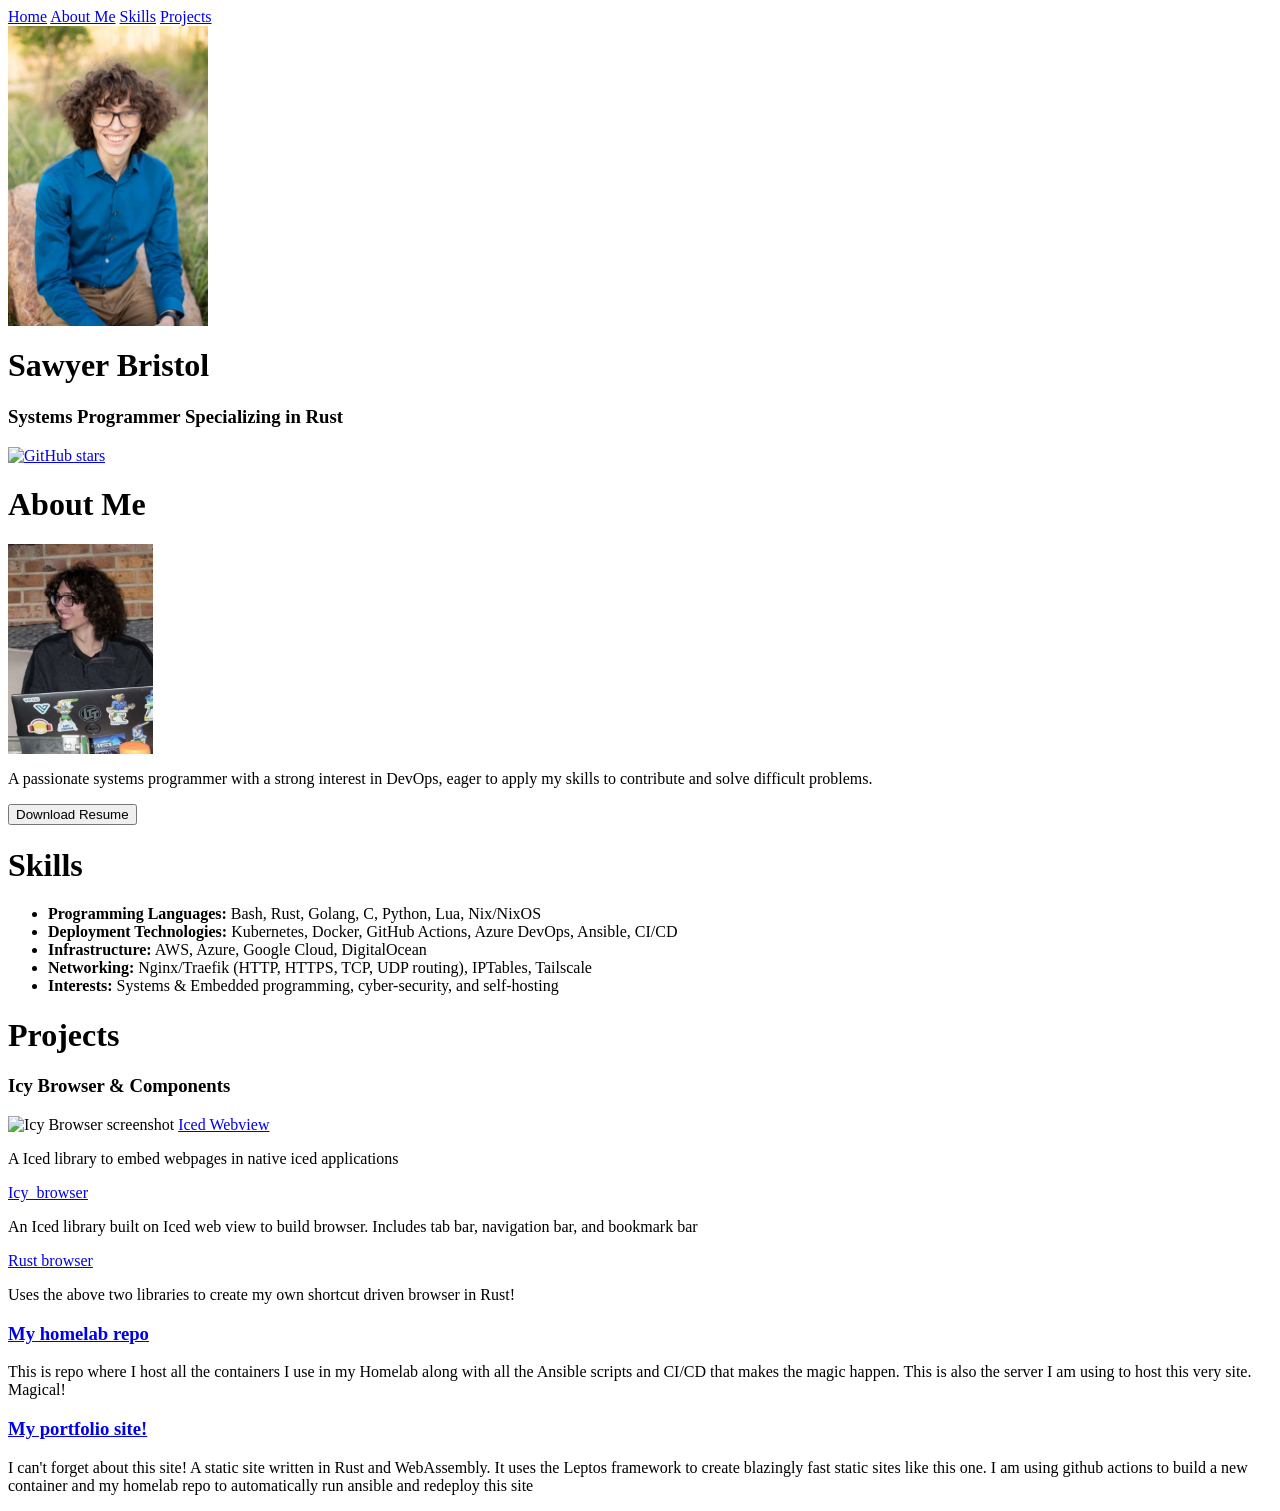
==== site/public/home.html @ a0406ad7 "move to simple rocket server, and fix snake focus" ====
<head>
	<meta charset="utf-8">
	<meta name="viewport" content="width=device-width, initial-scale=1">
	<link rel="stylesheet" href="https://cdn.jsdelivr.net/gh/devicons/devicon@latest/devicon.min.css">
	<link rel="stylesheet" href="/home.css">
	<link rel="preconnect" href="https://fonts.googleapis.com">
	<link rel="preconnect" href="https://fonts.gstatic.com" crossorigin>
	<link href="https://fonts.googleapis.com/css2?family=JetBrains+Mono:ital,wght@0,100..800;1,100..800&display=swap"
	      rel="stylesheet"
	>
	<title>Sawyer's Portfolio</title>
</head>
<body>
	<div class="navbar">
		<a href="#intro">Home</a>
		<a href="#about_me">About Me</a>
		<a href="#skills">Skills</a>
		<a id="arcade-link" class="arcade-hidden" href="#arcade">Arcade</a>
		<a href="#projects">Projects</a>
	</div>

	<div id="intro" class="section">
		<img src="assets/headshot.jpg" width="200" height="300" alt="Headshot">
		<h1>Sawyer Bristol</h1>
		<h3>Systems Programmer Specializing in Rust</h3>

		<div class="socials">
			<a href="https://github.com/LegitCamper" target="_blank" rel="noopener noreferrer">
				<img src="https://img.shields.io/github/stars/LegitCamper?style=social" alt="GitHub stars">
			</a>
			<a class="devicon-linkedin-plain"
			   href="https://www.linkedin.com/in/sawyerbristol/"
			></a>
		</div>

		<div id="gh" data-login="LegitCamper"></div>
	</div>

	<div class="section" id="about_me">
		<div class="section_box">
			<h1>About Me</h1>
			<img src="assets/me_programming.jpg" width="145" height="210" alt="Me programming">
			<div class="bio">
				<p>
					A passionate systems programmer
					with a strong interest in DevOps,
					eager to apply my skills to
					contribute and solve difficult problems.
				</p>

				<button class="resume_download" onclick="location.href='assets/resume.pdf'">
					Download Resume
				</button>
			</div>
		</div>
	</div>

	<div class="section" id="skills">
		<div class="section_box">
			<h1>Skills</h1>
			<ul class="skills">
				<li>
					<strong>Programming Languages:</strong>
					Bash, Rust, Golang, C, Python, Lua,
					Nix/NixOS
				</li>
				<li>
					<strong>Deployment Technologies:</strong>
					Kubernetes, Docker, GitHub
					Actions, Azure DevOps, Ansible, CI/CD
				</li>
				<li>
					<strong>Infrastructure:</strong>
					AWS, Azure, Google Cloud, DigitalOcean
				</li>
				<li>
					<strong>Networking:</strong>
					Nginx/Traefik (HTTP, HTTPS, TCP, UDP routing),
					IPTables, Tailscale
				</li>
				<li>
					<strong>Interests:</strong>
					Systems & Embedded programming, cyber-security,
					and self-hosting
				</li>
			</ul>
		</div>
	</div>

	<div class="section arcade-hidden" id="arcade">
		<div class="section_box">
			<h1>Arcade</h1>
			<div class="arcade">
				<div>
					<canvas id="snake-canvas" tabindex="0"></canvas>
				</div>
			</div>
		</div>
	</div>

	<div class="section" id="projects">
		<div class="section_box">
			<h1>Projects</h1>

			<div class="project-card icy_browser">
				<h3>Icy Browser & Components</h3>
				<img src="https://github.com/LegitCamper/icy_browser/blob/main/assets/basic_browser.png?raw=true" alt="Icy Browser screenshot">
				<a href="https://github.com/LegitCamper/iced_webview">Iced Webview</a>
				<p>A Iced library to embed webpages in native iced applications</p>

				<a href="https://github.com/LegitCamper/icy_browser">Icy_browser</a>
				<p>
					An Iced library built on Iced web view to build browser. Includes tab bar, navigation bar, and bookmark bar
				</p>

				<a href="https://github.com/LegitCamper/rust-browser">Rust browser</a>
				<p>
					Uses the above two libraries to create my own shortcut driven browser in Rust!
				</p>
			</div>

			<div class="project-card homelab">
				<h3>
					<a href="https://github.com/LegitCamper/homelab">My homelab repo</a>
				</h3>
				<p>
					This is repo where I host all the containers
					I use in my Homelab along with all the Ansible
					scripts and CI/CD that makes the magic happen.
					This is also the server I am using to
					host this very site. Magical!
				</p>
			</div>

			<div class="project-card portfolio">
				<h3>
					<a href="https://github.com/LegitCamper/portfolio">My portfolio site!</a>
				</h3>
				<p>
					I can't forget about this site!
					A static site written in Rust and WebAssembly.
					It uses the Leptos framework to create
					blazingly fast static sites like this one.
					I am using github actions to build a new container
					and my homelab repo to automatically run ansible
					and redeploy this site
				</p>
			</div>
		</div>
	</div>

	<script>
		function hideArcade() {
			document.getElementById("arcade")?.remove();
			document.getElementById("arcade-link")?.remove();
		}
		
		function showArcade() {
			document.getElementById("arcade")?.classList.remove("arcade-hidden");
			document.getElementById("arcade-link")?.classList.remove("arcade-hidden");
		}
		
		function hasWebGL() {
			const canvas = document.createElement("canvas");
			
			return !!(
			canvas.getContext("webgl2") ||
			canvas.getContext("webgl") ||
			canvas.getContext("experimental-webgl")
			);
		}
		
		async function main() {
			if (!hasWebGL()) {
				hideArcade();
				return;
			}
			
			showArcade();
			
			try {
				const { default: init } = await import("/arcade/snake.js");
				await init();
				
				const canvas = document.getElementById("snake-canvas");
				canvas?.focus();
				canvas?.addEventListener("click", () => canvas.focus());
				} catch (err) {
					console.error("Failed to load arcade:", err);
					hideArcade();
				}
			}
			
			main();
	</script>
</body>
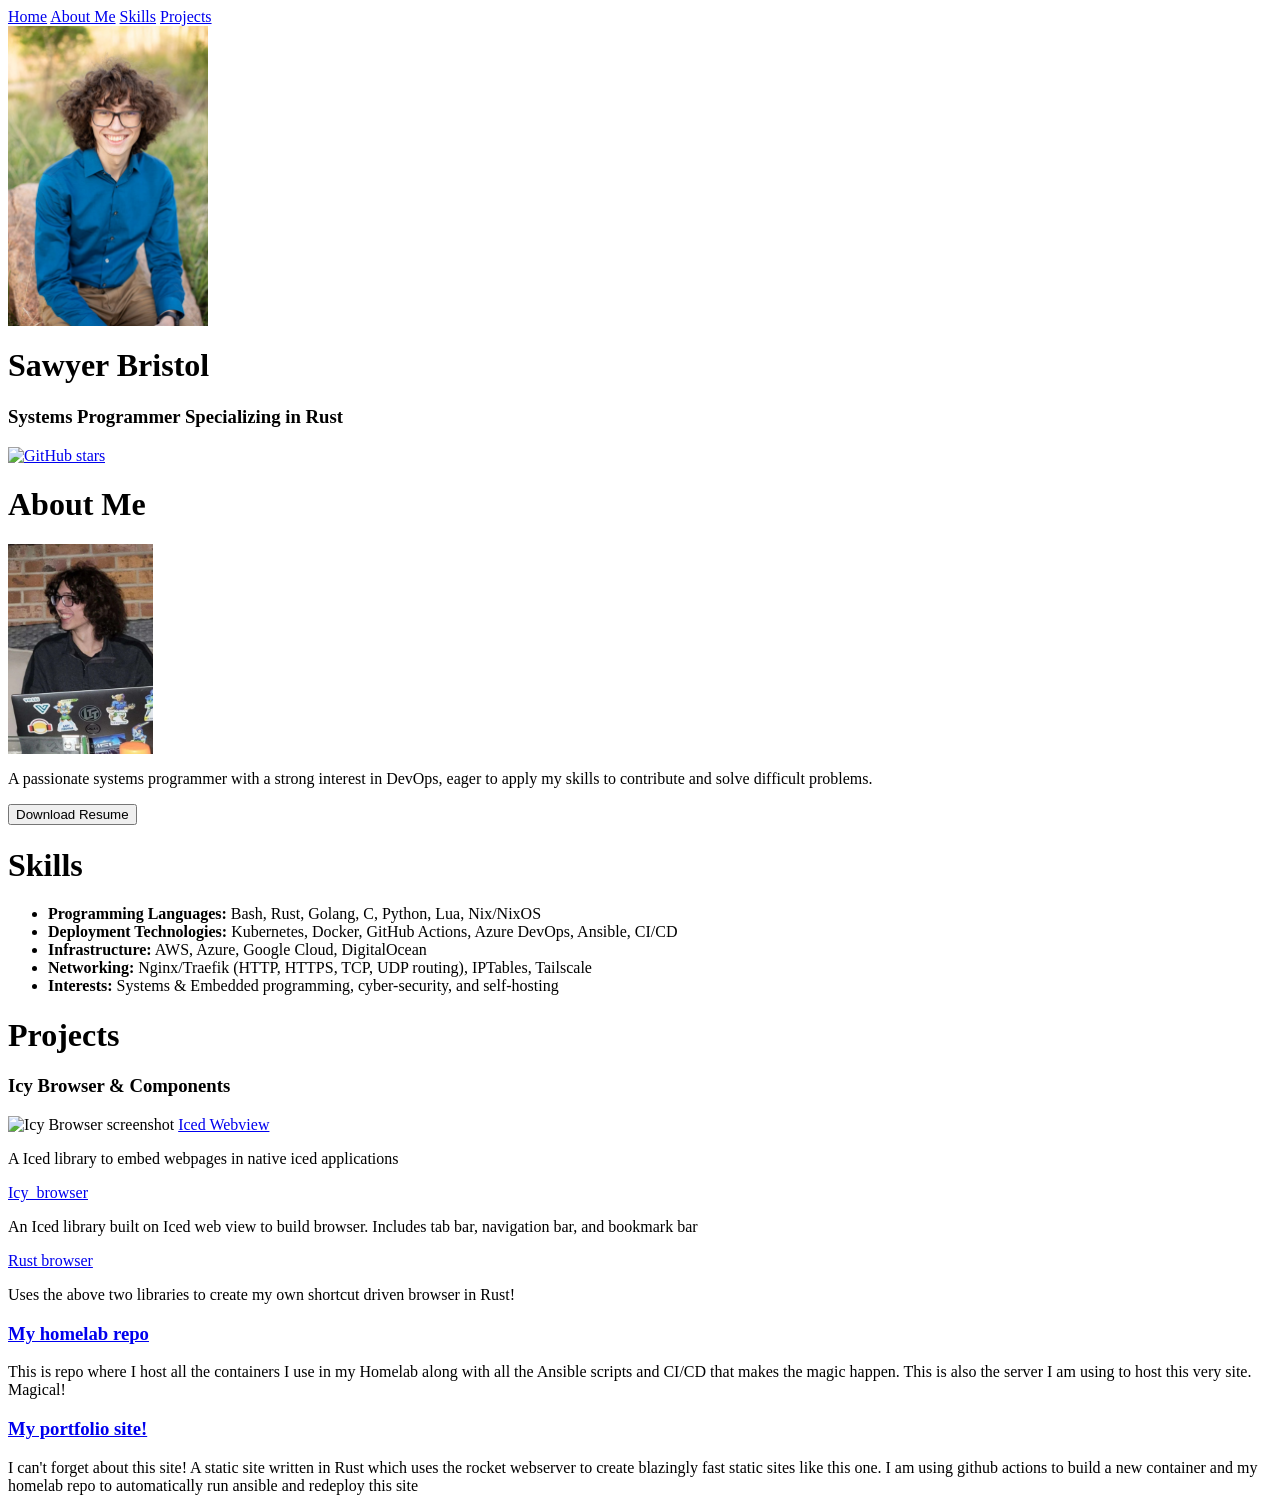
==== commit 033d2303: "fix dockerfile fix  fix  fix  fix  fix" ====
--- a/site/public/home.html
+++ b/site/public/home.html
@@ -9,6 +9,8 @@
 	      rel="stylesheet"
 	>
 	<title>Sawyer's Portfolio</title>
+
+	<link rel="icon" href="/favicon.svg" type="image/svg+xml">
 </head>
 <body>
 	<div class="navbar">
@@ -138,8 +140,8 @@
 				</h3>
 				<p>
 					I can't forget about this site!
-					A static site written in Rust and WebAssembly.
-					It uses the Leptos framework to create
+					A static site written in Rust which uses the
+					rocket webserver to create
 					blazingly fast static sites like this one.
 					I am using github actions to build a new container
 					and my homelab repo to automatically run ansible
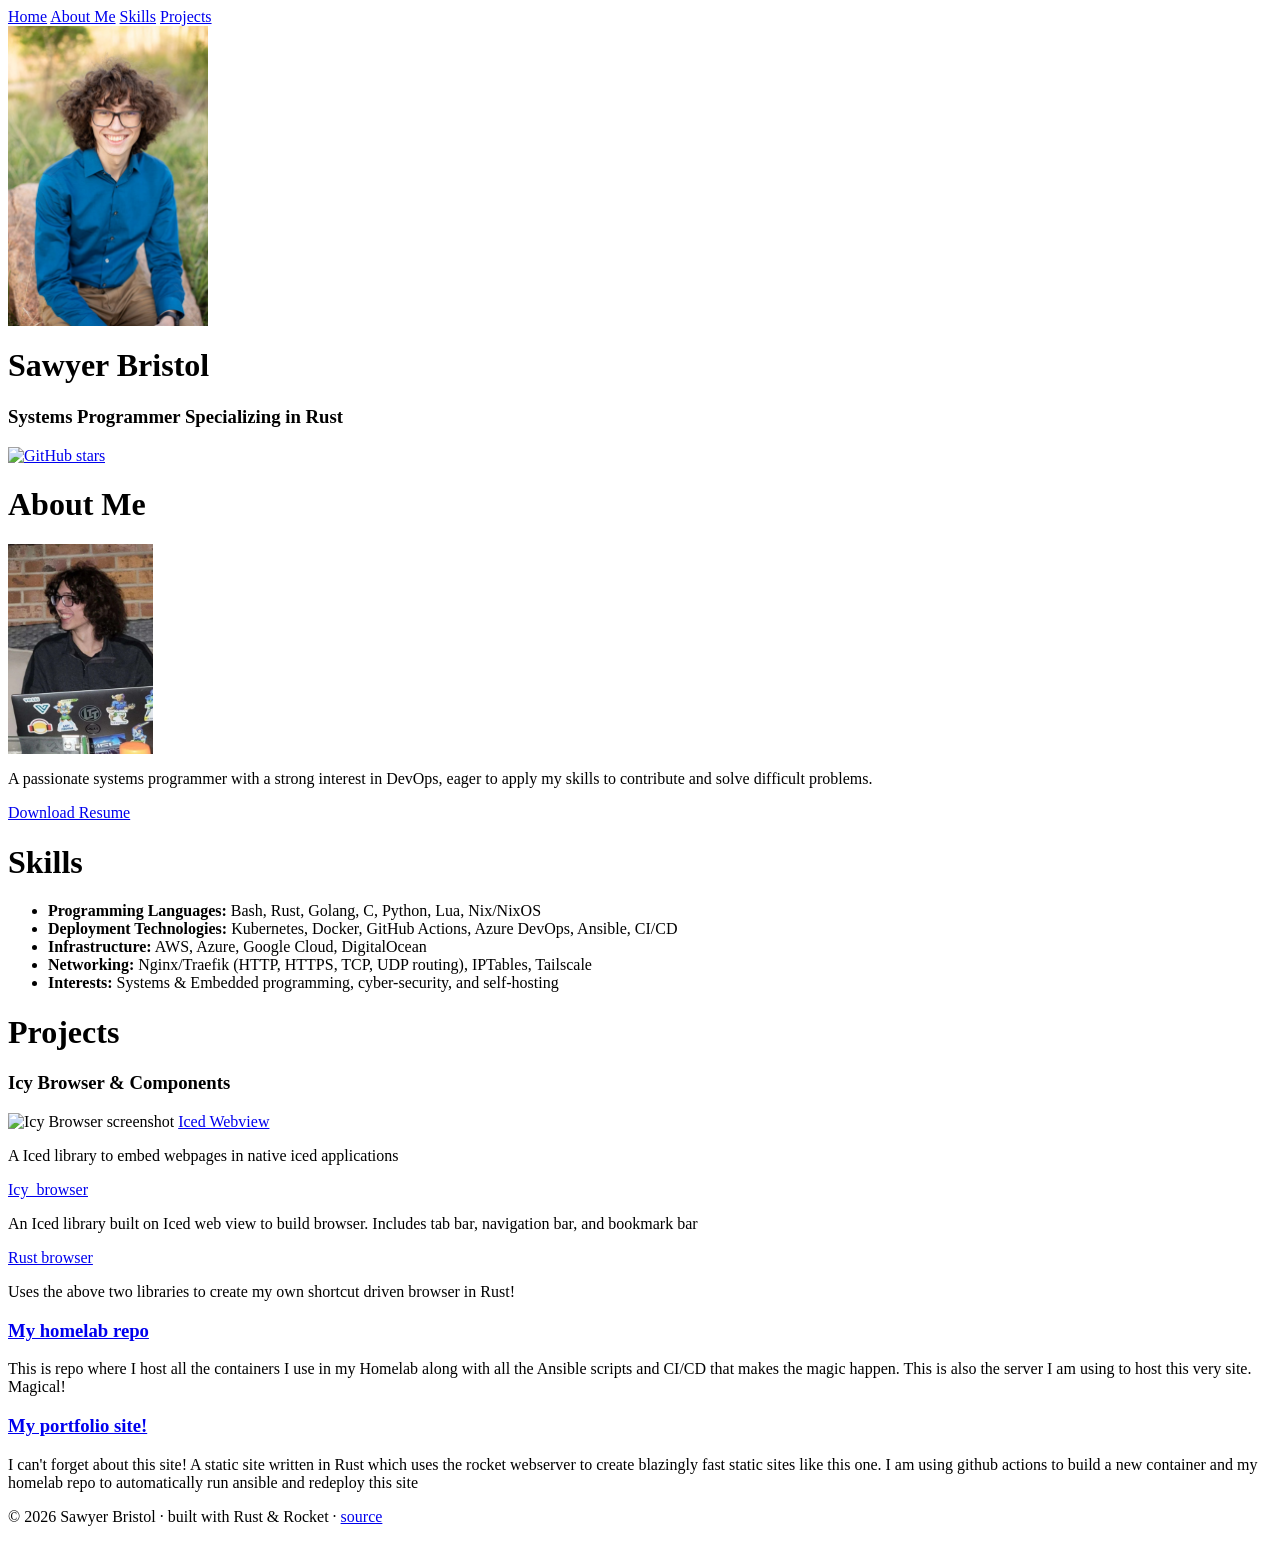
==== commit 27444424: "better page" ====
--- a/site/public/home.html
+++ b/site/public/home.html
@@ -1,6 +1,7 @@
 <head>
 	<meta charset="utf-8">
 	<meta name="viewport" content="width=device-width, initial-scale=1">
+	<meta name="description" content="Sawyer Bristol - systems programmer specializing in Rust, DevOps, and self-hosted infrastructure.">
 	<link rel="stylesheet" href="https://cdn.jsdelivr.net/gh/devicons/devicon@latest/devicon.min.css">
 	<link rel="stylesheet" href="/home.css">
 	<link rel="preconnect" href="https://fonts.googleapis.com">
@@ -34,8 +35,6 @@
 			   href="https://www.linkedin.com/in/sawyerbristol/"
 			></a>
 		</div>
-
-		<div id="gh" data-login="LegitCamper"></div>
 	</div>
 
 	<div class="section" id="about_me">
@@ -50,9 +49,9 @@
 					contribute and solve difficult problems.
 				</p>
 
-				<button class="resume_download" onclick="location.href='assets/resume.pdf'">
+				<a class="btn" href="assets/resume.pdf" download>
 					Download Resume
-				</button>
+				</a>
 			</div>
 		</div>
 	</div>
@@ -150,6 +149,12 @@
 			</div>
 		</div>
 	</div>
+
+	<footer class="site-footer">
+		<p>&copy; 2026 Sawyer Bristol &middot; built with Rust &amp; Rocket &middot;
+			<a href="https://github.com/LegitCamper/portfolio">source</a>
+		</p>
+	</footer>
 
 	<script>
 		function hideArcade() {
@@ -179,13 +184,33 @@
 			}
 			
 			showArcade();
-			
+
+			const target = location.hash
+				? document.getElementById(location.hash.slice(1))
+				: null;
+			const scrollX = window.scrollX;
+			const scrollY = window.scrollY;
+			const restoreScroll = () => {
+				if (target) {
+					target.scrollIntoView();
+				} else {
+					window.scrollTo(scrollX, scrollY);
+				}
+			};
+
+			// bevy focuses the canvas once its render pipeline is ready, which
+			// can happen well after init() resolves and scrolls it into view —
+			// snap back from that one automatic focus, but don't interfere
+			// with any focus the user causes themselves afterwards
+			document.addEventListener("focusin", restoreScroll, { once: true });
+
 			try {
 				const { default: init } = await import("/arcade/snake.js");
 				await init();
-				
+				restoreScroll();
+
 				const canvas = document.getElementById("snake-canvas");
-				canvas?.focus();
+				canvas?.focus({ preventScroll: true });
 				canvas?.addEventListener("click", () => canvas.focus());
 				} catch (err) {
 					console.error("Failed to load arcade:", err);
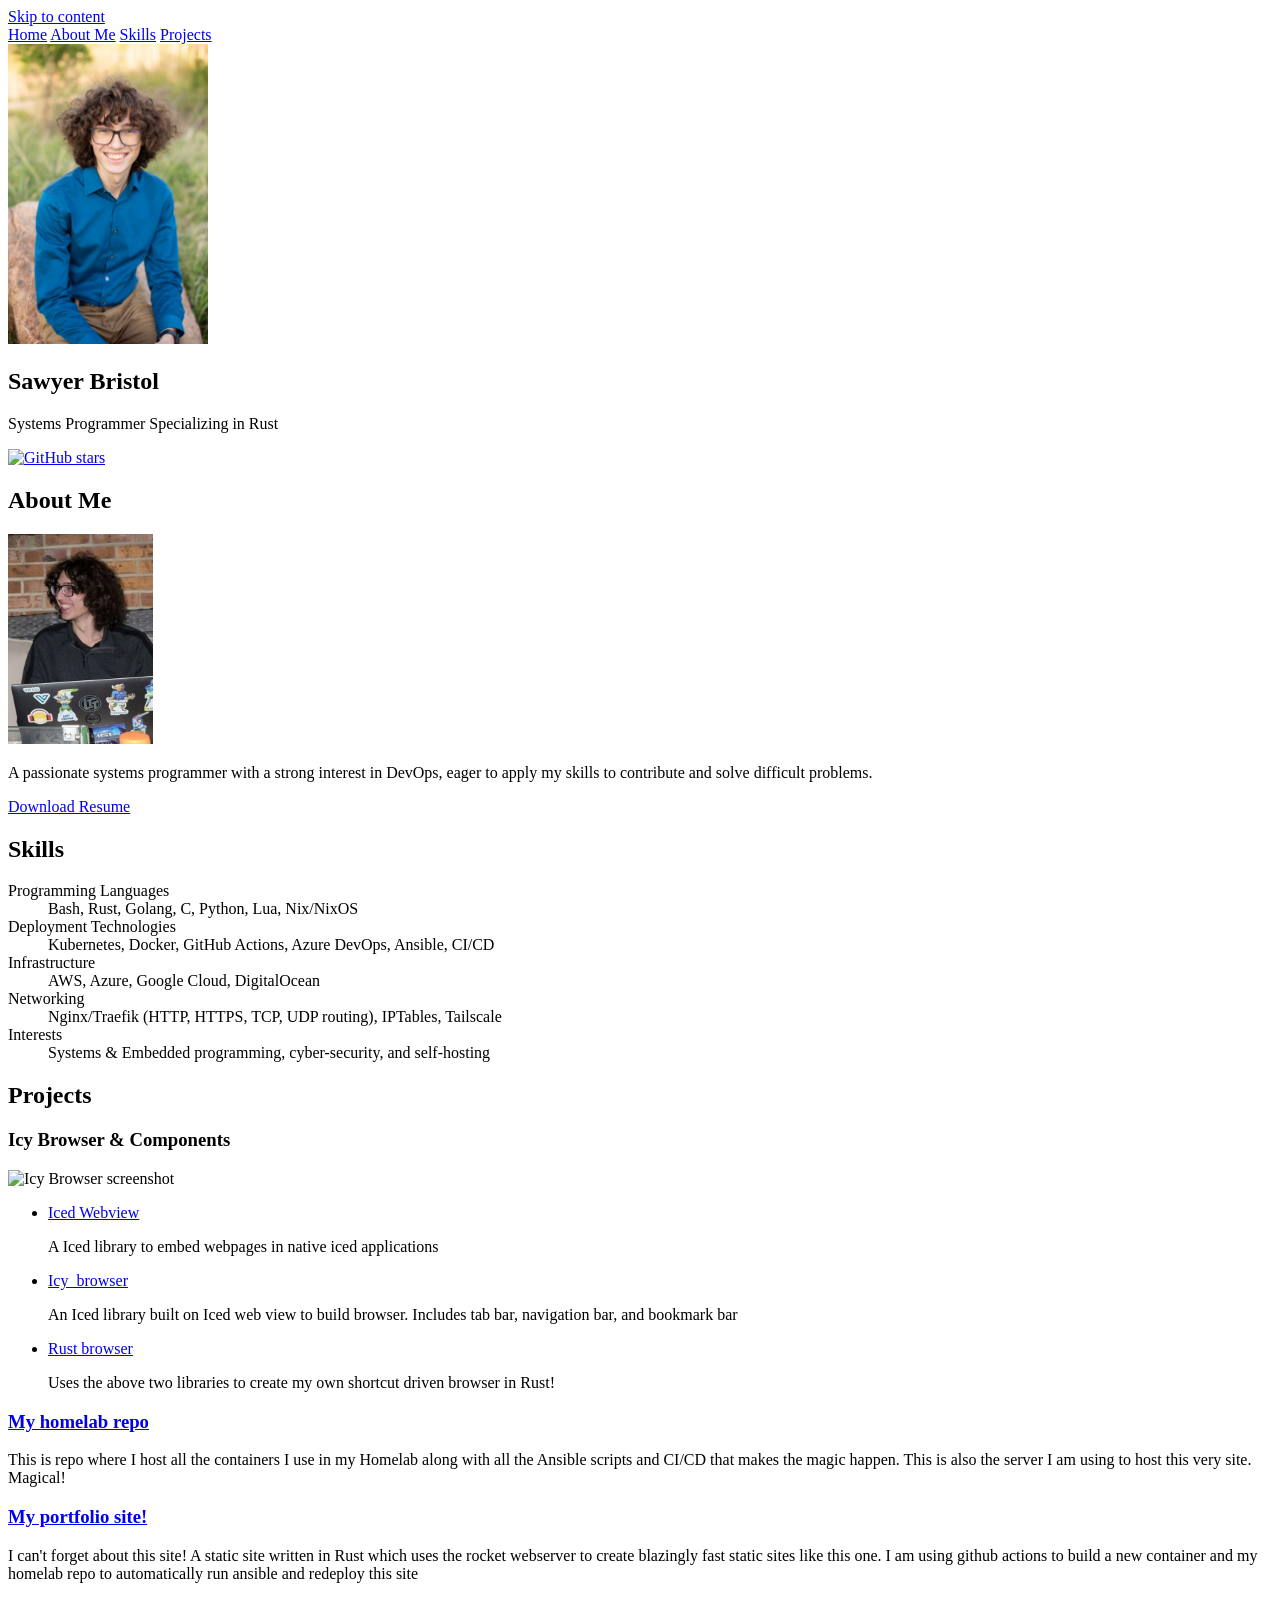
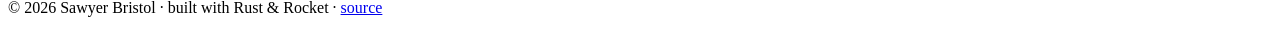
==== commit a2ac3ee9: "revamp home page layout and spacing Rework home.html/home.css for a modern look on the existing Catp" ====
--- a/site/public/home.html
+++ b/site/public/home.html
@@ -1,3 +1,5 @@
+<!doctype html>
+<html lang="en">
 <head>
 	<meta charset="utf-8">
 	<meta name="viewport" content="width=device-width, initial-scale=1">
@@ -14,141 +16,159 @@
 	<link rel="icon" href="/favicon.svg" type="image/svg+xml">
 </head>
 <body>
-	<div class="navbar">
+	<a class="skip-link" href="#content">Skip to content</a>
+
+	<nav class="navbar" aria-label="Sections">
 		<a href="#intro">Home</a>
 		<a href="#about_me">About Me</a>
 		<a href="#skills">Skills</a>
 		<a id="arcade-link" class="arcade-hidden" href="#arcade">Arcade</a>
 		<a href="#projects">Projects</a>
-	</div>
-
-	<div id="intro" class="section">
-		<img src="assets/headshot.jpg" width="200" height="300" alt="Headshot">
-		<h1>Sawyer Bristol</h1>
-		<h3>Systems Programmer Specializing in Rust</h3>
-
-		<div class="socials">
-			<a href="https://github.com/LegitCamper" target="_blank" rel="noopener noreferrer">
-				<img src="https://img.shields.io/github/stars/LegitCamper?style=social" alt="GitHub stars">
-			</a>
-			<a class="devicon-linkedin-plain"
-			   href="https://www.linkedin.com/in/sawyerbristol/"
-			></a>
-		</div>
-	</div>
-
-	<div class="section" id="about_me">
-		<div class="section_box">
-			<h1>About Me</h1>
-			<img src="assets/me_programming.jpg" width="145" height="210" alt="Me programming">
-			<div class="bio">
-				<p>
-					A passionate systems programmer
-					with a strong interest in DevOps,
-					eager to apply my skills to
-					contribute and solve difficult problems.
+	</nav>
+
+	<main id="content">
+		<section id="intro" class="section">
+			<img src="assets/headshot.jpg" width="200" height="300" alt="Headshot" fetchpriority="high">
+			<h1>Sawyer Bristol</h1>
+			<p class="tagline">Systems Programmer Specializing in Rust</p>
+
+			<div class="socials">
+				<a href="https://github.com/LegitCamper" target="_blank" rel="noopener noreferrer">
+					<img src="https://img.shields.io/github/stars/LegitCamper?style=social" height="20" decoding="async" alt="GitHub stars">
+				</a>
+				<a class="social-icon"
+				   href="https://www.linkedin.com/in/sawyerbristol/"
+				   target="_blank"
+				   rel="noopener noreferrer"
+				   aria-label="LinkedIn profile"
+				><i class="devicon-linkedin-plain" aria-hidden="true"></i></a>
+			</div>
+		</section>
+
+		<section class="section" id="about_me" aria-labelledby="about_me-title">
+			<div class="section_box">
+				<h2 id="about_me-title">About Me</h2>
+				<img src="assets/me_programming.jpg" width="145" height="210" alt="Me programming" loading="lazy" decoding="async">
+				<div class="bio">
+					<p>
+						A passionate systems programmer
+						with a strong interest in DevOps,
+						eager to apply my skills to
+						contribute and solve difficult problems.
+					</p>
+
+					<a class="btn" href="assets/resume.pdf" download>
+						Download Resume
+					</a>
+				</div>
+			</div>
+		</section>
+
+		<section class="section" id="skills" aria-labelledby="skills-title">
+			<div class="section_box">
+				<h2 id="skills-title">Skills</h2>
+				<dl class="skills">
+					<dt>Programming Languages</dt>
+					<dd>
+						Bash, Rust, Golang, C, Python, Lua,
+						Nix/NixOS
+					</dd>
+
+					<dt>Deployment Technologies</dt>
+					<dd>
+						Kubernetes, Docker, GitHub
+						Actions, Azure DevOps, Ansible, CI/CD
+					</dd>
+
+					<dt>Infrastructure</dt>
+					<dd>AWS, Azure, Google Cloud, DigitalOcean</dd>
+
+					<dt>Networking</dt>
+					<dd>
+						Nginx/Traefik (HTTP, HTTPS, TCP, UDP routing),
+						IPTables, Tailscale
+					</dd>
+
+					<dt>Interests</dt>
+					<dd>
+						Systems &amp; Embedded programming, cyber-security,
+						and self-hosting
+					</dd>
+				</dl>
+			</div>
+		</section>
+
+		<section class="section arcade-hidden" id="arcade" aria-labelledby="arcade-title">
+			<div class="section_box">
+				<h2 id="arcade-title">Arcade</h2>
+				<div class="arcade">
+					<div>
+						<canvas id="snake-canvas" tabindex="0" aria-label="Snake game board"></canvas>
+					</div>
+				</div>
+				<p class="arcade-hint">
+					Click the board, then press Space to start. Arrow keys or WASD to steer.
 				</p>
-
-				<a class="btn" href="assets/resume.pdf" download>
-					Download Resume
-				</a>
-			</div>
-		</div>
-	</div>
-
-	<div class="section" id="skills">
-		<div class="section_box">
-			<h1>Skills</h1>
-			<ul class="skills">
-				<li>
-					<strong>Programming Languages:</strong>
-					Bash, Rust, Golang, C, Python, Lua,
-					Nix/NixOS
-				</li>
-				<li>
-					<strong>Deployment Technologies:</strong>
-					Kubernetes, Docker, GitHub
-					Actions, Azure DevOps, Ansible, CI/CD
-				</li>
-				<li>
-					<strong>Infrastructure:</strong>
-					AWS, Azure, Google Cloud, DigitalOcean
-				</li>
-				<li>
-					<strong>Networking:</strong>
-					Nginx/Traefik (HTTP, HTTPS, TCP, UDP routing),
-					IPTables, Tailscale
-				</li>
-				<li>
-					<strong>Interests:</strong>
-					Systems & Embedded programming, cyber-security,
-					and self-hosting
-				</li>
-			</ul>
-		</div>
-	</div>
-
-	<div class="section arcade-hidden" id="arcade">
-		<div class="section_box">
-			<h1>Arcade</h1>
-			<div class="arcade">
-				<div>
-					<canvas id="snake-canvas" tabindex="0"></canvas>
-				</div>
-			</div>
-		</div>
-	</div>
-
-	<div class="section" id="projects">
-		<div class="section_box">
-			<h1>Projects</h1>
-
-			<div class="project-card icy_browser">
-				<h3>Icy Browser & Components</h3>
-				<img src="https://github.com/LegitCamper/icy_browser/blob/main/assets/basic_browser.png?raw=true" alt="Icy Browser screenshot">
-				<a href="https://github.com/LegitCamper/iced_webview">Iced Webview</a>
-				<p>A Iced library to embed webpages in native iced applications</p>
-
-				<a href="https://github.com/LegitCamper/icy_browser">Icy_browser</a>
-				<p>
-					An Iced library built on Iced web view to build browser. Includes tab bar, navigation bar, and bookmark bar
-				</p>
-
-				<a href="https://github.com/LegitCamper/rust-browser">Rust browser</a>
-				<p>
-					Uses the above two libraries to create my own shortcut driven browser in Rust!
-				</p>
-			</div>
-
-			<div class="project-card homelab">
-				<h3>
-					<a href="https://github.com/LegitCamper/homelab">My homelab repo</a>
-				</h3>
-				<p>
-					This is repo where I host all the containers
-					I use in my Homelab along with all the Ansible
-					scripts and CI/CD that makes the magic happen.
-					This is also the server I am using to
-					host this very site. Magical!
-				</p>
-			</div>
-
-			<div class="project-card portfolio">
-				<h3>
-					<a href="https://github.com/LegitCamper/portfolio">My portfolio site!</a>
-				</h3>
-				<p>
-					I can't forget about this site!
-					A static site written in Rust which uses the
-					rocket webserver to create
-					blazingly fast static sites like this one.
-					I am using github actions to build a new container
-					and my homelab repo to automatically run ansible
-					and redeploy this site
-				</p>
-			</div>
-		</div>
-	</div>
+			</div>
+		</section>
+
+		<section class="section" id="projects" aria-labelledby="projects-title">
+			<h2 id="projects-title">Projects</h2>
+
+			<div class="projects-grid">
+				<div class="project-card icy_browser">
+					<h3>Icy Browser &amp; Components</h3>
+					<img src="https://github.com/LegitCamper/icy_browser/blob/main/assets/basic_browser.png?raw=true" alt="Icy Browser screenshot" loading="lazy" decoding="async">
+					<ul class="project-links">
+						<li>
+							<a href="https://github.com/LegitCamper/iced_webview">Iced Webview</a>
+							<p>A Iced library to embed webpages in native iced applications</p>
+						</li>
+						<li>
+							<a href="https://github.com/LegitCamper/icy_browser">Icy_browser</a>
+							<p>
+								An Iced library built on Iced web view to build browser. Includes tab bar, navigation bar, and bookmark bar
+							</p>
+						</li>
+						<li>
+							<a href="https://github.com/LegitCamper/rust-browser">Rust browser</a>
+							<p>
+								Uses the above two libraries to create my own shortcut driven browser in Rust!
+							</p>
+						</li>
+					</ul>
+				</div>
+
+				<div class="project-card homelab">
+					<h3>
+						<a href="https://github.com/LegitCamper/homelab">My homelab repo</a>
+					</h3>
+					<p>
+						This is repo where I host all the containers
+						I use in my Homelab along with all the Ansible
+						scripts and CI/CD that makes the magic happen.
+						This is also the server I am using to
+						host this very site. Magical!
+					</p>
+				</div>
+
+				<div class="project-card portfolio">
+					<h3>
+						<a href="https://github.com/LegitCamper/portfolio">My portfolio site!</a>
+					</h3>
+					<p>
+						I can't forget about this site!
+						A static site written in Rust which uses the
+						rocket webserver to create
+						blazingly fast static sites like this one.
+						I am using github actions to build a new container
+						and my homelab repo to automatically run ansible
+						and redeploy this site
+					</p>
+				</div>
+			</div>
+		</section>
+	</main>
 
 	<footer class="site-footer">
 		<p>&copy; 2026 Sawyer Bristol &middot; built with Rust &amp; Rocket &middot;
@@ -161,28 +181,28 @@
 			document.getElementById("arcade")?.remove();
 			document.getElementById("arcade-link")?.remove();
 		}
-		
+
 		function showArcade() {
 			document.getElementById("arcade")?.classList.remove("arcade-hidden");
 			document.getElementById("arcade-link")?.classList.remove("arcade-hidden");
 		}
-		
+
 		function hasWebGL() {
 			const canvas = document.createElement("canvas");
-			
+
 			return !!(
 			canvas.getContext("webgl2") ||
 			canvas.getContext("webgl") ||
 			canvas.getContext("experimental-webgl")
 			);
 		}
-		
+
 		async function main() {
 			if (!hasWebGL()) {
 				hideArcade();
 				return;
 			}
-			
+
 			showArcade();
 
 			const target = location.hash
@@ -217,7 +237,8 @@
 					hideArcade();
 				}
 			}
-			
+
 			main();
 	</script>
 </body>
+</html>
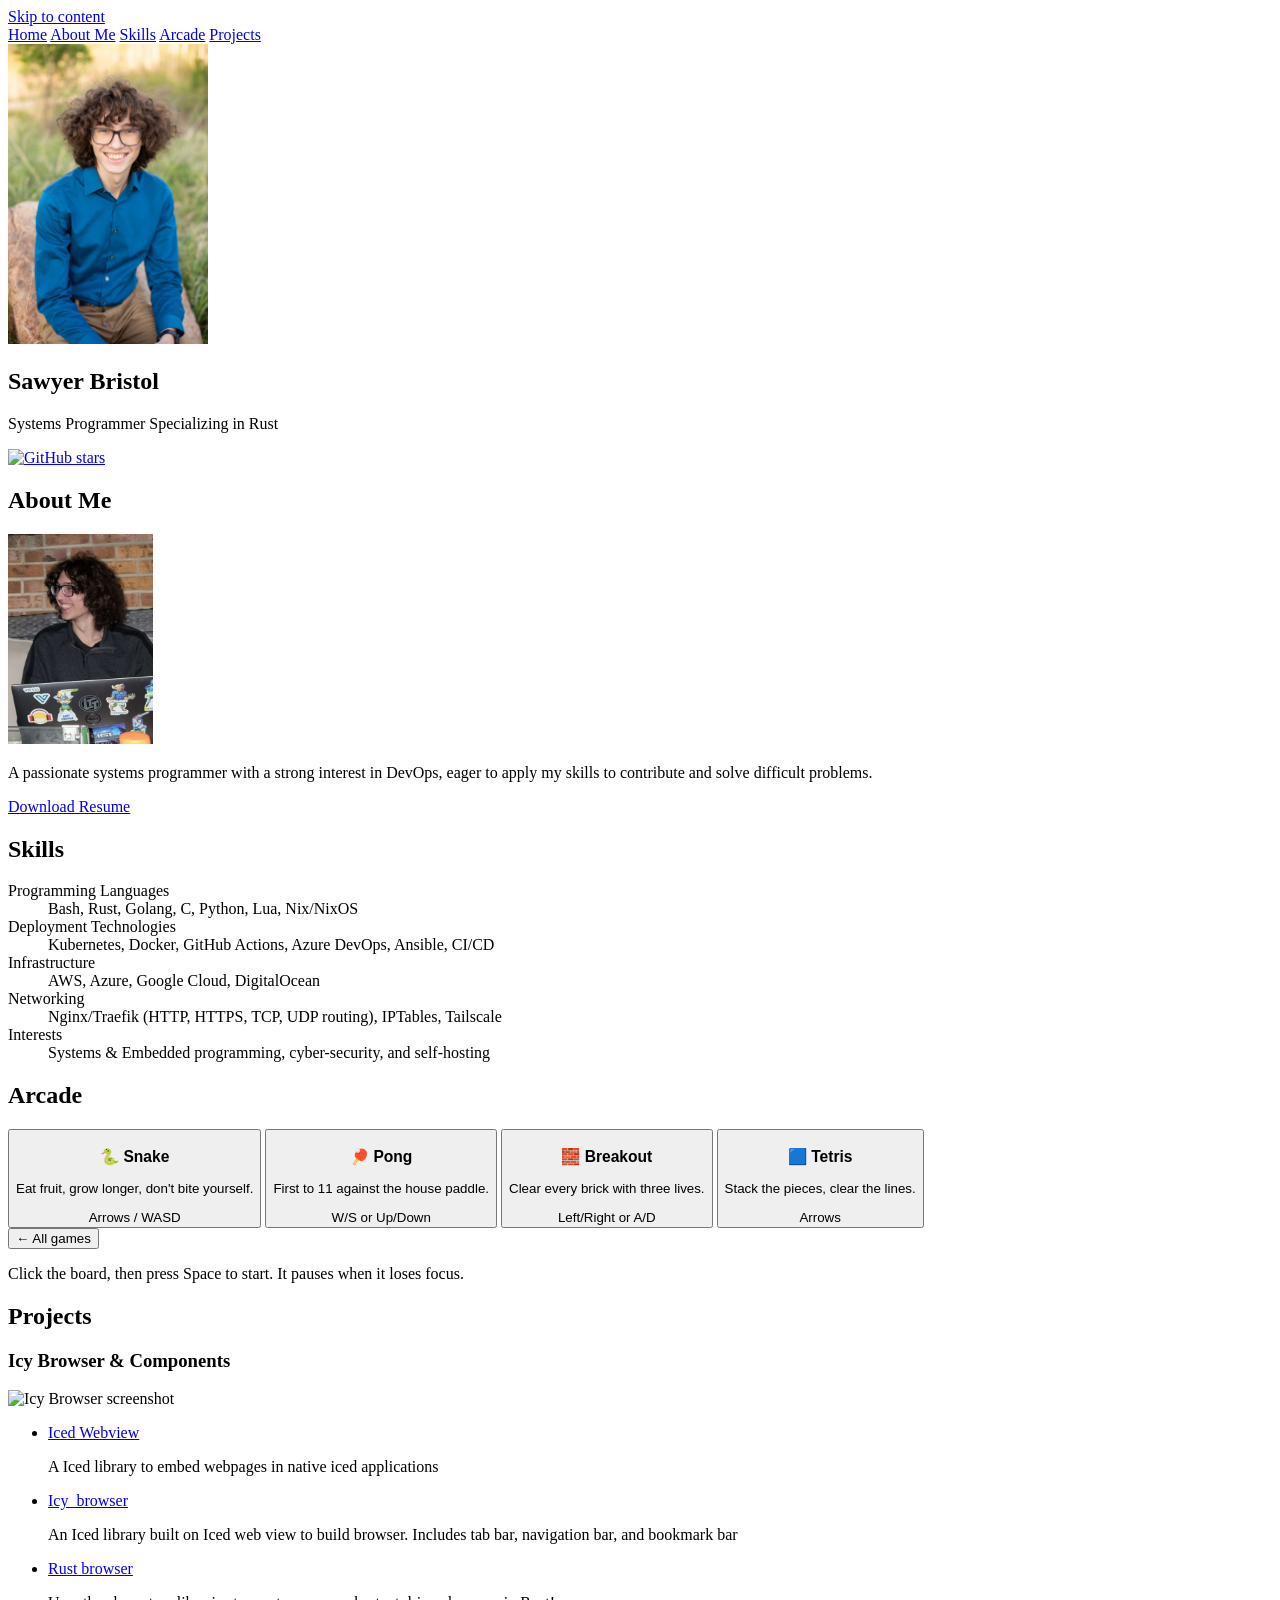
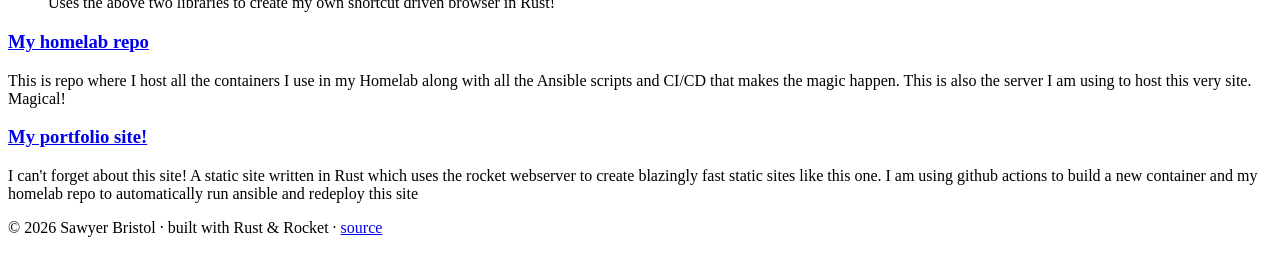
==== commit 289f14f2: "add pong, breakout, tetris; shared arcade_core with focus pause; gallery+player arcade" ====
--- a/site/public/home.html
+++ b/site/public/home.html
@@ -101,13 +101,38 @@
 		<section class="section arcade-hidden" id="arcade" aria-labelledby="arcade-title">
 			<div class="section_box">
 				<h2 id="arcade-title">Arcade</h2>
-				<div class="arcade">
-					<div>
-						<canvas id="snake-canvas" tabindex="0" aria-label="Snake game board"></canvas>
+				<div class="arcade-gallery" id="arcade-gallery">
+					<button class="game-card" data-game="snake" type="button">
+						<h3>🐍 Snake</h3>
+						<p>Eat fruit, grow longer, don't bite yourself.</p>
+						<span class="game-controls">Arrows / WASD</span>
+					</button>
+					<button class="game-card" data-game="pong" type="button">
+						<h3>🏓 Pong</h3>
+						<p>First to 11 against the house paddle.</p>
+						<span class="game-controls">W/S or Up/Down</span>
+					</button>
+					<button class="game-card" data-game="breakout" type="button">
+						<h3>🧱 Breakout</h3>
+						<p>Clear every brick with three lives.</p>
+						<span class="game-controls">Left/Right or A/D</span>
+					</button>
+					<button class="game-card" data-game="tetris" type="button">
+						<h3>🟦 Tetris</h3>
+						<p>Stack the pieces, clear the lines.</p>
+						<span class="game-controls">Arrows</span>
+					</button>
+				</div>
+
+				<div class="arcade-player arcade-hidden" id="arcade-player">
+					<div class="arcade-player-bar">
+						<button class="btn" id="arcade-back" type="button">← All games</button>
+						<span id="arcade-game-name"></span>
 					</div>
+					<div class="arcade-stage" id="arcade-stage"></div>
 				</div>
 				<p class="arcade-hint">
-					Click the board, then press Space to start. Arrow keys or WASD to steer.
+					Click the board, then press Space to start. It pauses when it loses focus.
 				</p>
 			</div>
 		</section>
@@ -205,6 +230,12 @@
 
 			showArcade();
 
+			const gallery = document.getElementById("arcade-gallery");
+			const player = document.getElementById("arcade-player");
+			const stage = document.getElementById("arcade-stage");
+			const gameName = document.getElementById("arcade-game-name");
+			const loaded = new Map();
+
 			const target = location.hash
 				? document.getElementById(location.hash.slice(1))
 				: null;
@@ -218,27 +249,65 @@
 				}
 			};
 
-			// bevy focuses the canvas once its render pipeline is ready, which
-			// can happen well after init() resolves and scrolls it into view —
-			// snap back from that one automatic focus, but don't interfere
-			// with any focus the user causes themselves afterwards
-			document.addEventListener("focusin", restoreScroll, { once: true });
-
-			try {
-				const { default: init } = await import("/arcade/snake.js");
-				await init();
-				restoreScroll();
-
-				const canvas = document.getElementById("snake-canvas");
-				canvas?.focus({ preventScroll: true });
-				canvas?.addEventListener("click", () => canvas.focus());
-				} catch (err) {
-					console.error("Failed to load arcade:", err);
-					hideArcade();
+			function showGallery() {
+				player.classList.add("arcade-hidden");
+				gallery.classList.remove("arcade-hidden");
+				// every canvas is now hidden, so each game sees an unfocused window and pauses
+				for (const canvas of loaded.values()) canvas.classList.add("arcade-hidden");
+			}
+
+			async function play(name, label) {
+				gallery.classList.add("arcade-hidden");
+				player.classList.remove("arcade-hidden");
+				gameName.textContent = label;
+
+				for (const [other, canvas] of loaded) {
+					canvas.classList.toggle("arcade-hidden", other !== name);
 				}
+
+				let canvas = loaded.get(name);
+				if (!canvas) {
+					canvas = document.createElement("canvas");
+					canvas.id = `${name}-canvas`;
+					canvas.className = "arcade-canvas";
+					canvas.tabIndex = 0;
+					canvas.setAttribute("aria-label", `${label} game board`);
+					canvas.addEventListener("click", () => canvas.focus({ preventScroll: true }));
+					stage.appendChild(canvas);
+					loaded.set(name, canvas);
+
+					// bevy focuses the canvas once its render pipeline is ready, which
+					// can happen well after init() resolves and scrolls it into view —
+					// snap back from that one automatic focus, but don't interfere
+					// with any focus the user causes themselves afterwards
+					document.addEventListener("focusin", restoreScroll, { once: true });
+					const { default: init } = await import(`/arcade/${name}.js`);
+					await init();
+				}
+
+				player.scrollIntoView({ block: "center" });
+				canvas.focus({ preventScroll: true });
 			}
 
-			main();
+			for (const card of gallery.querySelectorAll(".game-card")) {
+				card.addEventListener("click", () => {
+					const name = card.dataset.game;
+					const label = card.querySelector("h3").textContent.trim();
+					play(name, label).catch((err) => {
+						// one broken game shouldn't take the whole arcade with it
+						console.error(`Failed to load ${name}:`, err);
+						loaded.get(name)?.remove();
+						loaded.delete(name);
+						card.remove();
+						showGallery();
+					});
+				});
+			}
+
+			document.getElementById("arcade-back").addEventListener("click", showGallery);
+		}
+
+		main();
 	</script>
 </body>
 </html>
